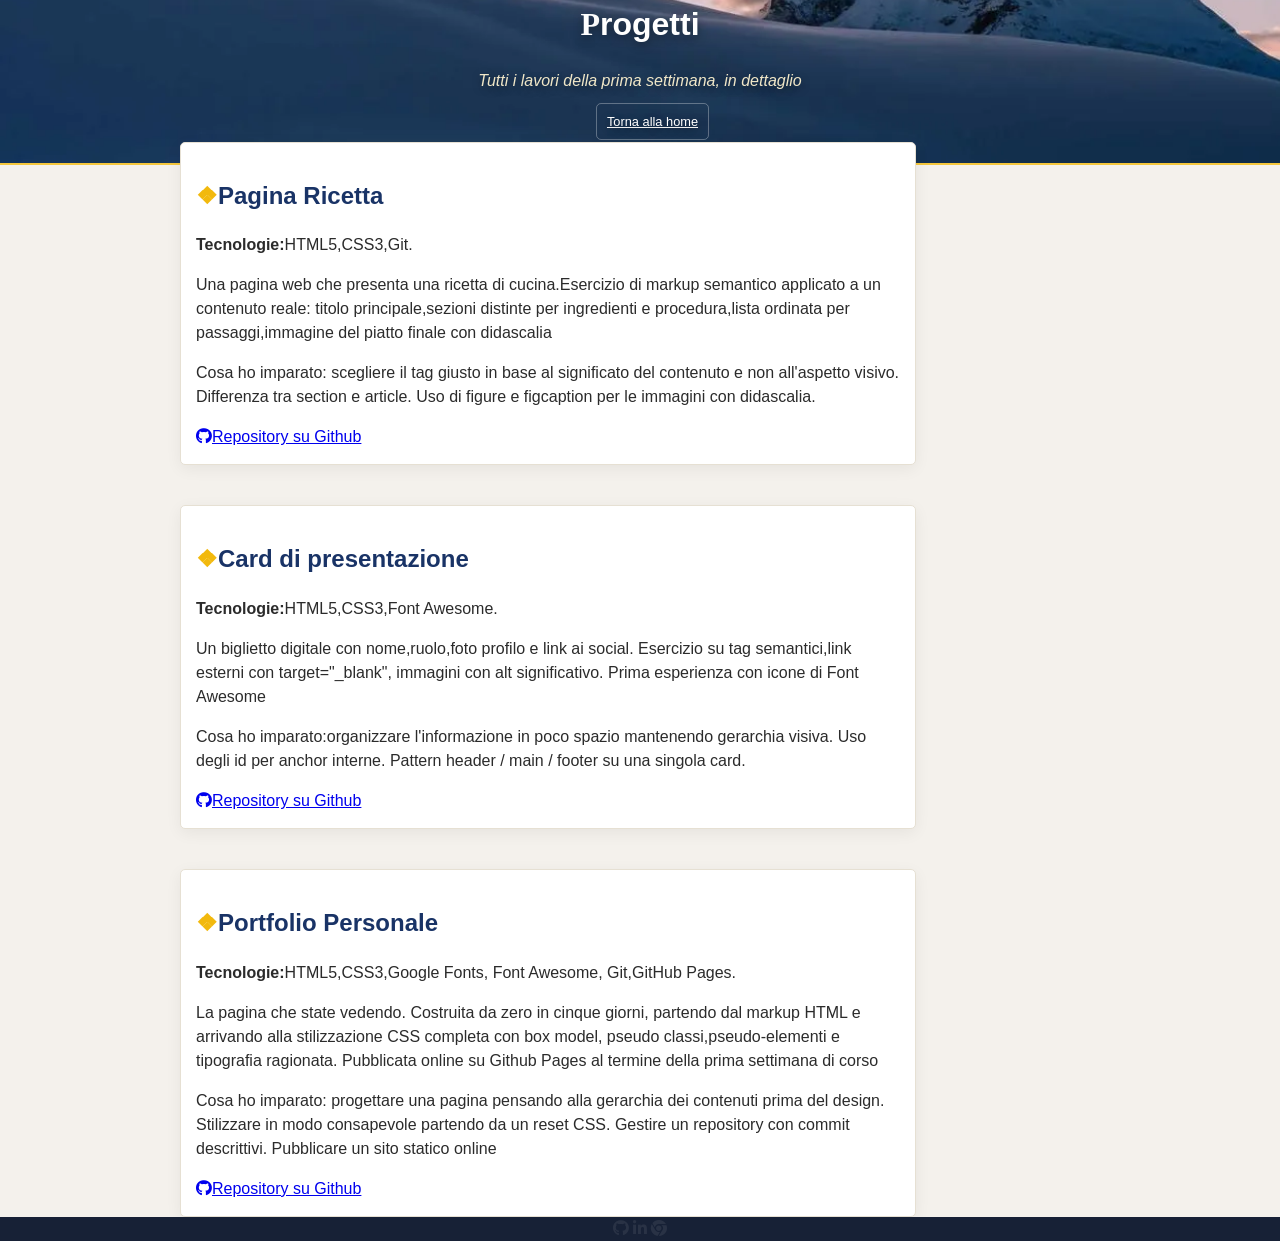
==== progetti.html @ 04b619a8 "feat/projects-page-added" ====
<!doctype html>
<html lang="it">
  <head>
    <meta charset="UTF-8" />
    <meta name="viewport" content="width=device-width, initial-scale=1.0" />
    <title>Portfolio Federico Semeraro</title>

    <link
      rel="stylesheet"
      href="https://fonts.googleapis.com/css2?family=Material+Symbols+Outlined"
    />
    <link rel="stylesheet" href="https://cdnjs.cloudflare.com/ajax/libs/font-awesome/6.5.0/css/all.min.css">


    <link rel="stylesheet" type="text/css" href="assets/css/style.css" />
  </head>
  <body>
    <header>
      <h1>Progetti</h1>
      <p>
        Tutti i lavori della prima settimana, in dettaglio
      </p>
      <nav>
        <ul>
          <li><a href="index.html">Torna alla home</a></li>
        </ul>
      </nav>
    </header>
    <main>
      <!-- Prima section  -->
      <section id="intro-section">
        <h2>Pagina Ricetta</h2>
        <p><b>Tecnologie:</b>HTML5,CSS3,Git.</p>
        <p>
          Una pagina web che presenta una ricetta di cucina.Esercizio di markup semantico
          applicato a un contenuto reale: titolo principale,sezioni distinte per ingredienti
          e procedura,lista ordinata per passaggi,immagine del piatto finale con didascalia
        </p>
        <p>
          Cosa ho imparato: scegliere il tag giusto in base al significato del contenuto e non all'aspetto
          visivo. Differenza tra section e article. Uso di figure e figcaption per le immagini con didascalia.
        </p>
        <a href="https://github.com/federicosemeraro16-eng" target="_blank"><i class="fa-brands fa-github"></i>Repository su Github</a>
      </section>

      <!-- Seconda section  -->
      <section>
        <h2>Card di presentazione</h2>
        <p><b>Tecnologie:</b>HTML5,CSS3,Font Awesome.</p>
        <p>
          Un biglietto digitale con nome,ruolo,foto profilo e link ai social. Esercizio su tag semantici,link esterni con
          target="_blank", immagini con alt significativo. Prima esperienza con icone di Font Awesome
        </p>
        <p>
          Cosa ho imparato:organizzare l'informazione in poco spazio mantenendo gerarchia visiva. Uso degli id per anchor interne.
          Pattern header / main / footer su una singola card.
        </p>
        <a href="https://github.com/federicosemeraro16-eng" target="_blank"><i class="fa-brands fa-github"></i>Repository su Github</a>
      </section>
      <!-- section terza -->
       <section>
      <h2>Portfolio Personale</h2>
        <p><b>Tecnologie:</b>HTML5,CSS3,Google Fonts, Font Awesome, Git,GitHub Pages.</p>
        <p>
          La pagina che state vedendo. Costruita da zero in cinque giorni, partendo dal markup HTML e arrivando alla stilizzazione CSS
          completa con box model, pseudo classi,pseudo-elementi e tipografia ragionata.
          Pubblicata online su Github Pages al termine della prima settimana di corso
        </p>
        <p>
          Cosa ho imparato: progettare una pagina pensando alla gerarchia dei contenuti prima del design.
          Stilizzare in modo consapevole partendo da un reset CSS. Gestire un repository con commit descrittivi. Pubblicare un sito statico
          online
        </p>
        <a href="https://github.com/federicosemeraro16-eng" target="_blank"><i class="fa-brands fa-github"></i>Repository su Github</a>
        </section>
      
    </main>
    <footer>
      <i class="fa-brands fa-github"></i>
      <i class="fa-brands fa-linkedin-in"></i>
      <i class="fa-thin fa-envelope"></i>
      <i class="fa-brands fa-chrome"></i>
    </footer>
    
  </body>
</html>
---- assets/css/style.css ----
/* direttive css */
@font-face {
  font-family: 'Playfair Display';
  font-style: normal;
  font-weight: 700;
  font-display: swap;
  src: url(https://fonts.gstatic.com/s/playfairdisplay/v40/nuFiD-vYSZviVYUb_rj3ij__anPXDTLYgFE_.woff2) format('woff2');
  unicode-range: U+0100-02BA, U+02BD-02C5, U+02C7-02CC, U+02CE-02D7, U+02DD-02FF, U+0304, U+0308, U+0329, U+1D00-1DBF, U+1E00-1E9F, U+1EF2-1EFF, U+2020, U+20A0-20AB, U+20AD-20C4, U+2113, U+2C60-2C7F, U+A720-A7FF;
}



/* reset della pagina totale */


*,
*::after,
*::before{
  box-sizing: border-box;
}

html,
body{
  margin: 0;
  padding: 0;
   font-family: 'Inter', Arial, sans-serif;
   font-size: 1rem;
   line-height: 1.5;
   color: #2b2b2b;
   background-color: #f4f1ec;
}

h2{
  color: hsl(220, 60%, 25%);
}


/* header style */
header{
  text-align: center;
  color: #fff;
  width: 100%;
  background-image: url('../immagini/header-bg.webp');
  background-position: center;
  background-position-y:bottom ;
  background-size: cover;
  background-repeat: no-repeat;
  height: 40%;
  border-bottom: 2px solid  hsl(45, 90%, 60%);
  text-shadow: 0 3px 10px rgba(0, 0, 0, 0.4);
}

h1{
  margin-top: 0;
}

header p{
  font-style: italic;
  color: #f0e7c8;
}

nav ul li {
  list-style-type: none;
  display: inline-block;
  margin-right: 15px;
  margin-bottom: 15px;
  font-size: 0.8rem;
}

nav ul li a{
  border:1px solid rgba(255, 255, 255, 0.3);
  color: #fff;
  padding: 10px;
  border-radius: 5px;
}


main{
  width: 100%;
  max-width: 920px;
  margin: 0 auto;
  
}

/* section generali */

section{
  margin-top: 40px;
  background-color: #fff;
  width: 80%;
  
  border: 1px solid #e6e0d3;
  border-radius: 5px;
  padding: 15px;
  box-shadow: 0 4px 16px rgba(0, 0, 0, 0.06);
}


/* DETTAGLI SECTION */

section img{
  width: 150px;
  border-radius: 50%;
  border: 5px solid hsl(45, 90%, 60%);
  float: left;
  margin-right: 15px;
}

/* section intro class */

#intro-section{
  margin-top: -23px;
}


section table{
  width: 90%;
  margin: 0 auto;
  font-size: 0.8rem;
}

table{
  border: 1px solid #ece6d8;
}

table thead tr th{
  color: hsl(220, 60%, 25%);
  background-color: #e6e0d3;
}

table caption{
  color:hsl(220, 30%, 40%);
  text-align: start;
}

section table tbody td,
section table thead th{
  width: 30%;
}
section table tbody td p{
  display: inline;
}


.row-table-title{
  font-weight: 600;
}

.raw-table-subtitle{
  font-size:0.6rem;
  font-style: italic;
  color: #2b2b2b;
}

.progress-bar{
  width: 100%;
  height: 12px;
  background: linear-gradient(90deg, hsl(45, 90%, 60%));
  border-radius: 6px;
  box-shadow: 0 0 6px hsl(45, 100%, 60%);;

}

section table thead{
  background-color: #2b2b2b;
}

/* sezione esperienze */

#esperienze table{
  width: 100%;
}

/* sezione progetti */

#progetti .card{
  margin-bottom: 30px;
}


#progetti div{
  margin-top: 50x;
  text-align: end;
  width: 100%;
}

#progetti a{
  text-decoration: underline;
  color: #1f3d7a;
}

/* sezione contatti */


#contatti form select,
#contatti form input,
#contatti form textarea{
  width: 100%;
  border:1px solid #d6cfbf;
  border-radius: 5px;
  height: 30px;
}

#contatti form #acceptTerms{
  width: 20%;
  height: 10px;
}

#contatti button{
  width: 100px;
  height: 30px;
  background-color: hsl(220, 60%, 30%);
  color: #fff;
  box-shadow: 0 2px 4px rgba(0, 0, 0, 0.1);
  border-radius: 5px;
}

footer{
  background-color: hsl(220, 40%, 15%);
  width: 100%;
  text-align: center;
}

footer i{
  color: rgba(255, 255, 255, 0.08);
}

/* pseudoelementi */

h1::first-letter,
h2::first-letter,
h3::first-letter{
  font-family: 'Playfair Display', Georgia, serif;
}

.chi-sono > p:first-of-type::first-letter {
  font-size: 3rem;
  color: #1f3d7a;
  font-weight: 800;
}

h2::before{
  content:'\2756';
  color: hsl(45, 90%, 50%);
}

#progetti .card:nth-child(odd){
  border-left: 2px solid hsl(220, 60%, 30%);
}

#progetti .card:nth-child(even){
  border-left: 2px solid hsl(45, 90%, 50%);
}

#progetti .card:first-of-type h3::after {
  content: '🆕';
}


/* effetti */

nav ul li a:hover{
  color: hsl(220, 60%, 20%);
  background-color: hsl(45, 90%, 60%);
}

#contatti form button:hover{
  box-shadow: 0 4px 10px rgba(0, 0, 0, 0.18);
  background-color: hsl(220, 60%, 45%);
  
}

footer i:hover{
  background-color:hsl(45, 90%, 60%);
  color: hsl(220, 60%, 20%);
}
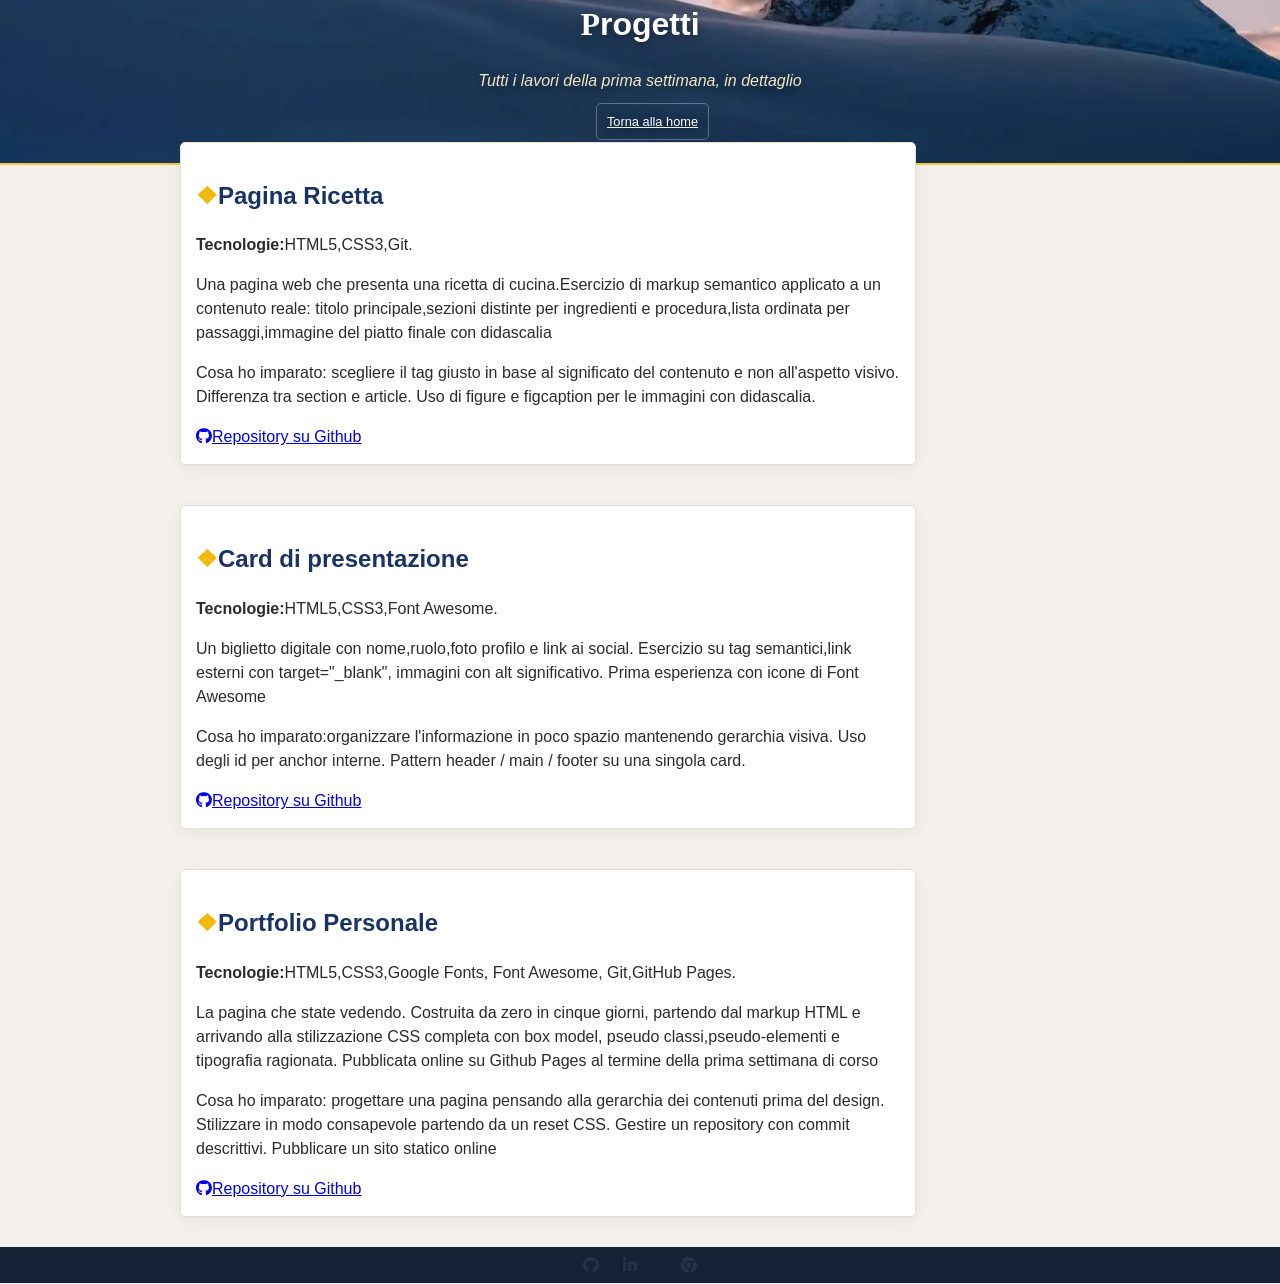
==== commit d8e4e953: "fix/footer-link" ====
--- a/progetti.html
+++ b/progetti.html
@@ -76,8 +76,8 @@
       
     </main>
     <footer>
-      <i class="fa-brands fa-github"></i>
-      <i class="fa-brands fa-linkedin-in"></i>
+      <a href="https://github.com/federicosemeraro16-eng" target="_blank"><i class="fa-brands fa-github"></i></a>
+      <a href="www.linkedin.com/in/federico-semeraro-785289113" target="_blank"><i class="fa-brands fa-linkedin-in"></i></a>
       <i class="fa-thin fa-envelope"></i>
       <i class="fa-brands fa-chrome"></i>
     </footer>
--- a/assets/css/style.css
+++ b/assets/css/style.css
@@ -216,6 +216,7 @@
 }
 
 footer{
+  margin-top: 30px;
   background-color: hsl(220, 40%, 15%);
   width: 100%;
   text-align: center;
@@ -223,6 +224,8 @@
 
 footer i{
   color: rgba(255, 255, 255, 0.08);
+  padding: 10px;
+  border-radius: 50px;
 }
 
 /* pseudoelementi */
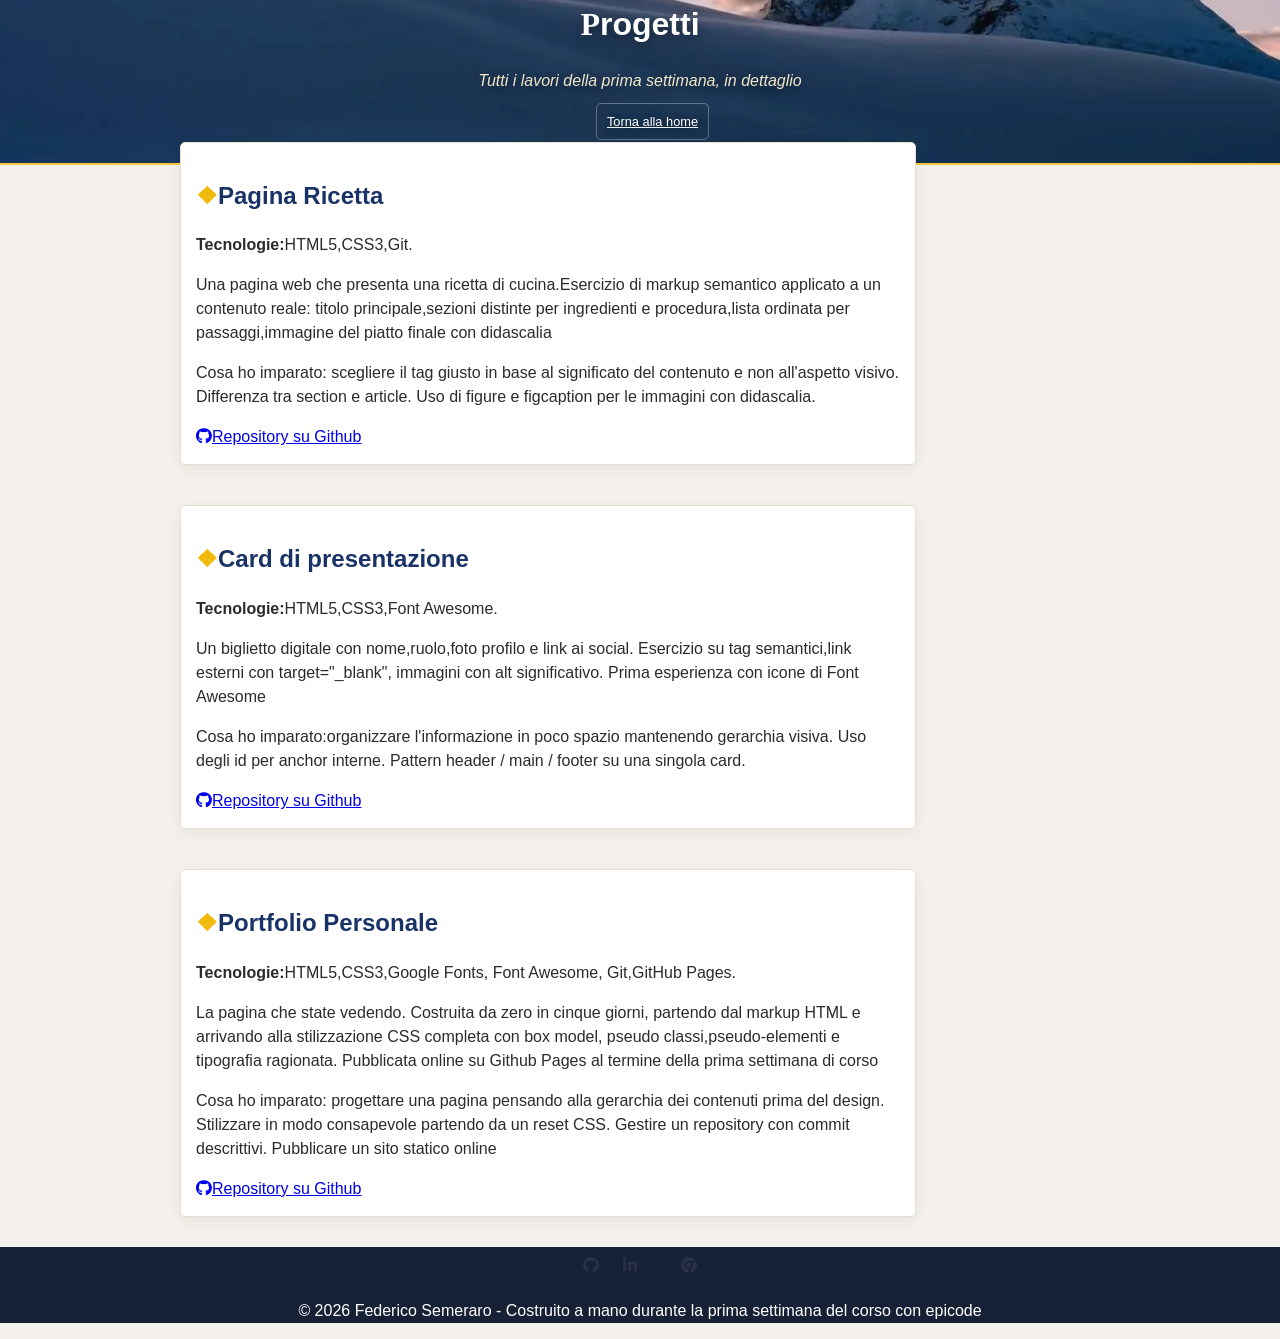
==== commit 741cca98: "feat/added-p-footer" ====
--- a/progetti.html
+++ b/progetti.html
@@ -80,6 +80,7 @@
       <a href="www.linkedin.com/in/federico-semeraro-785289113" target="_blank"><i class="fa-brands fa-linkedin-in"></i></a>
       <i class="fa-thin fa-envelope"></i>
       <i class="fa-brands fa-chrome"></i>
+      <p>&copy; 2026 Federico Semeraro - Costruito a mano durante la prima settimana del corso con epicode</p>
     </footer>
     
   </body>
--- a/assets/css/style.css
+++ b/assets/css/style.css
@@ -222,6 +222,10 @@
   text-align: center;
 }
 
+footer p{
+  color: #fff;
+}
+
 footer i{
   color: rgba(255, 255, 255, 0.08);
   padding: 10px;
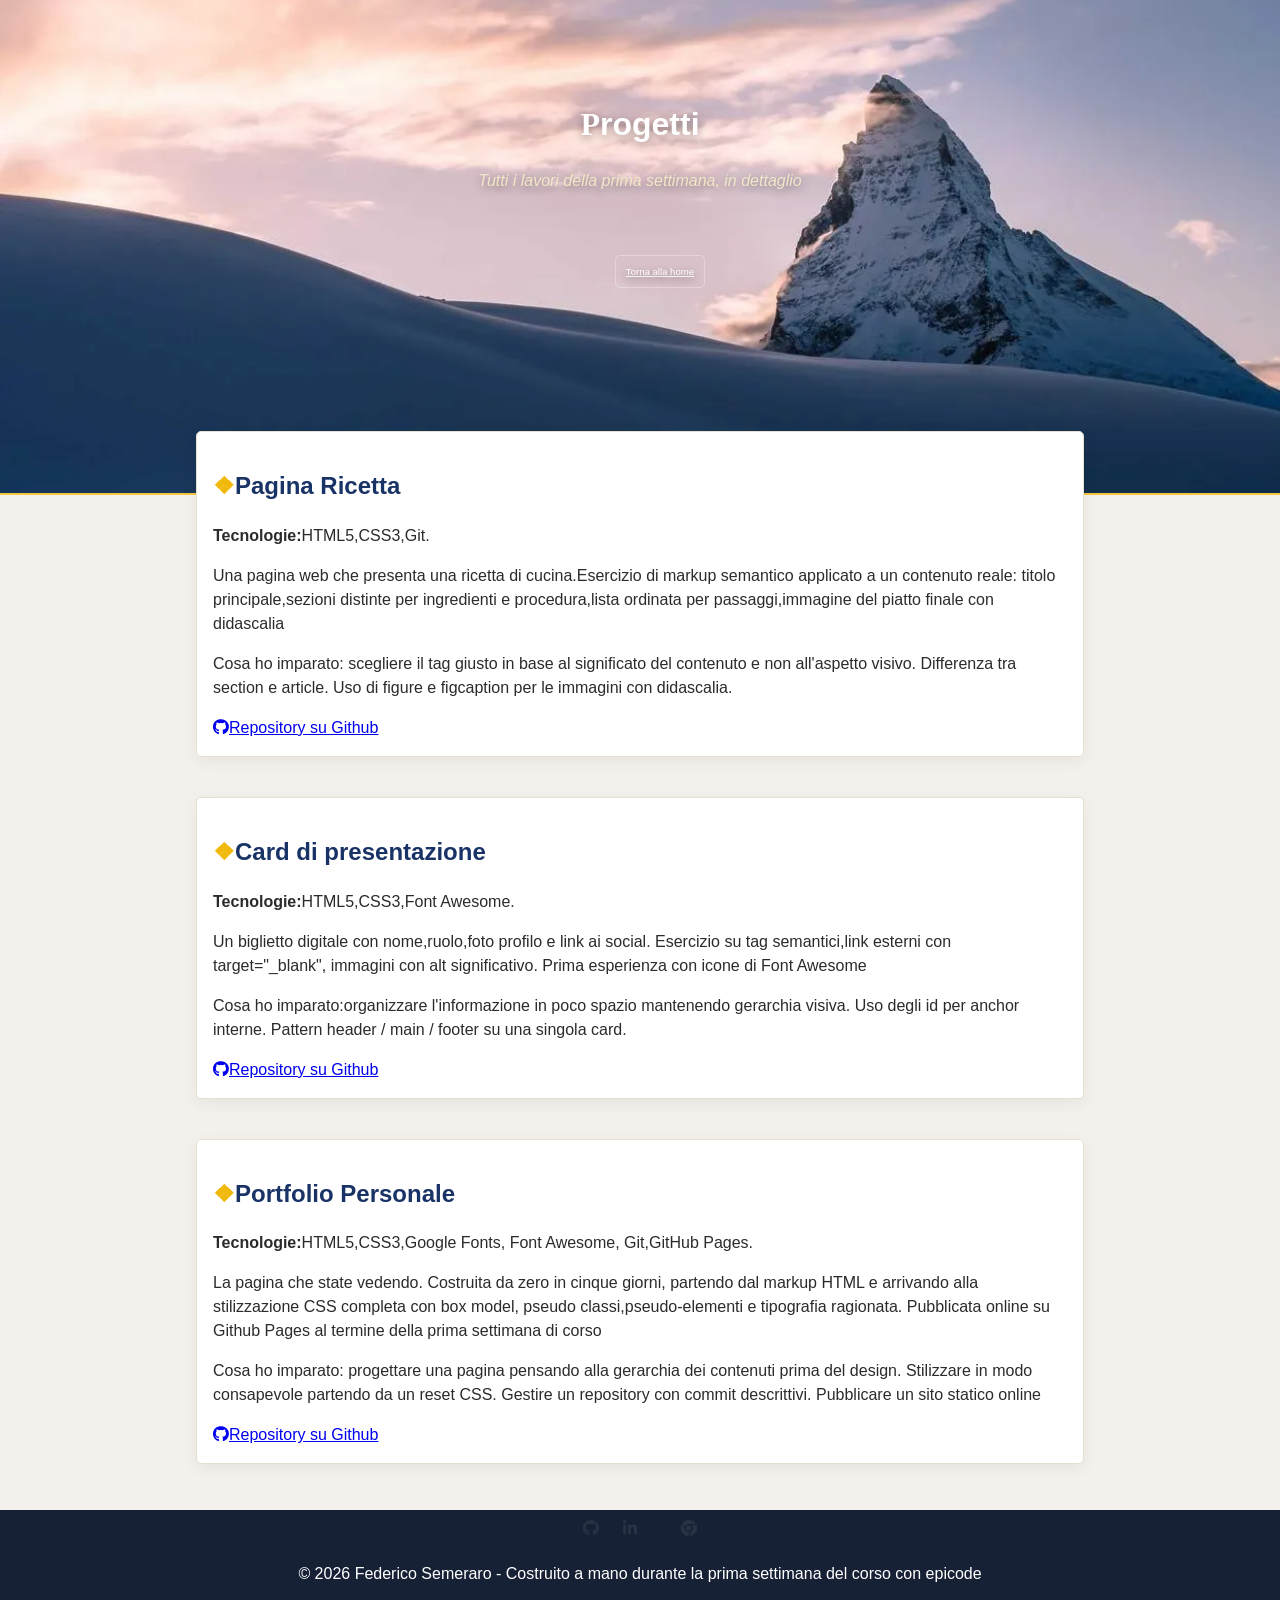
==== commit b8e80b5b: "feat/add-media-queries-for-responsive" ====
--- a/progetti.html
+++ b/progetti.html
@@ -1,87 +1,87 @@
-<!doctype html>
-<html lang="it">
-  <head>
-    <meta charset="UTF-8" />
-    <meta name="viewport" content="width=device-width, initial-scale=1.0" />
-    <title>Portfolio Federico Semeraro</title>
-
-    <link
-      rel="stylesheet"
-      href="https://fonts.googleapis.com/css2?family=Material+Symbols+Outlined"
-    />
-    <link rel="stylesheet" href="https://cdnjs.cloudflare.com/ajax/libs/font-awesome/6.5.0/css/all.min.css">
-
-
-    <link rel="stylesheet" type="text/css" href="assets/css/style.css" />
-  </head>
-  <body>
-    <header>
-      <h1>Progetti</h1>
-      <p>
-        Tutti i lavori della prima settimana, in dettaglio
-      </p>
-      <nav>
-        <ul>
-          <li><a href="index.html">Torna alla home</a></li>
-        </ul>
-      </nav>
-    </header>
-    <main>
-      <!-- Prima section  -->
-      <section id="intro-section">
-        <h2>Pagina Ricetta</h2>
-        <p><b>Tecnologie:</b>HTML5,CSS3,Git.</p>
-        <p>
-          Una pagina web che presenta una ricetta di cucina.Esercizio di markup semantico
-          applicato a un contenuto reale: titolo principale,sezioni distinte per ingredienti
-          e procedura,lista ordinata per passaggi,immagine del piatto finale con didascalia
-        </p>
-        <p>
-          Cosa ho imparato: scegliere il tag giusto in base al significato del contenuto e non all'aspetto
-          visivo. Differenza tra section e article. Uso di figure e figcaption per le immagini con didascalia.
-        </p>
-        <a href="https://github.com/federicosemeraro16-eng" target="_blank"><i class="fa-brands fa-github"></i>Repository su Github</a>
-      </section>
-
-      <!-- Seconda section  -->
-      <section>
-        <h2>Card di presentazione</h2>
-        <p><b>Tecnologie:</b>HTML5,CSS3,Font Awesome.</p>
-        <p>
-          Un biglietto digitale con nome,ruolo,foto profilo e link ai social. Esercizio su tag semantici,link esterni con
-          target="_blank", immagini con alt significativo. Prima esperienza con icone di Font Awesome
-        </p>
-        <p>
-          Cosa ho imparato:organizzare l'informazione in poco spazio mantenendo gerarchia visiva. Uso degli id per anchor interne.
-          Pattern header / main / footer su una singola card.
-        </p>
-        <a href="https://github.com/federicosemeraro16-eng" target="_blank"><i class="fa-brands fa-github"></i>Repository su Github</a>
-      </section>
-      <!-- section terza -->
-       <section>
-      <h2>Portfolio Personale</h2>
-        <p><b>Tecnologie:</b>HTML5,CSS3,Google Fonts, Font Awesome, Git,GitHub Pages.</p>
-        <p>
-          La pagina che state vedendo. Costruita da zero in cinque giorni, partendo dal markup HTML e arrivando alla stilizzazione CSS
-          completa con box model, pseudo classi,pseudo-elementi e tipografia ragionata.
-          Pubblicata online su Github Pages al termine della prima settimana di corso
-        </p>
-        <p>
-          Cosa ho imparato: progettare una pagina pensando alla gerarchia dei contenuti prima del design.
-          Stilizzare in modo consapevole partendo da un reset CSS. Gestire un repository con commit descrittivi. Pubblicare un sito statico
-          online
-        </p>
-        <a href="https://github.com/federicosemeraro16-eng" target="_blank"><i class="fa-brands fa-github"></i>Repository su Github</a>
-        </section>
-      
-    </main>
-    <footer>
-      <a href="https://github.com/federicosemeraro16-eng" target="_blank"><i class="fa-brands fa-github"></i></a>
-      <a href="www.linkedin.com/in/federico-semeraro-785289113" target="_blank"><i class="fa-brands fa-linkedin-in"></i></a>
-      <i class="fa-thin fa-envelope"></i>
-      <i class="fa-brands fa-chrome"></i>
-      <p>&copy; 2026 Federico Semeraro - Costruito a mano durante la prima settimana del corso con epicode</p>
-    </footer>
-    
-  </body>
-</html>
+<!doctype html>
+<html lang="it">
+  <head>
+    <meta charset="UTF-8" />
+    <meta name="viewport" content="width=device-width, initial-scale=1.0" />
+    <title>Portfolio Federico Semeraro</title>
+
+    <link
+      rel="stylesheet"
+      href="https://fonts.googleapis.com/css2?family=Material+Symbols+Outlined"
+    />
+    <link rel="stylesheet" href="https://cdnjs.cloudflare.com/ajax/libs/font-awesome/6.5.0/css/all.min.css">
+
+
+    <link rel="stylesheet" type="text/css" href="assets/css/style.css" />
+  </head>
+  <body>
+    <header>
+      <h1>Progetti</h1>
+      <p>
+        Tutti i lavori della prima settimana, in dettaglio
+      </p>
+      <nav>
+        <ul>
+          <li><a href="index.html">Torna alla home</a></li>
+        </ul>
+      </nav>
+    </header>
+    <main>
+      <!-- Prima section  -->
+      <section id="intro-section">
+        <h2>Pagina Ricetta</h2>
+        <p><b>Tecnologie:</b>HTML5,CSS3,Git.</p>
+        <p>
+          Una pagina web che presenta una ricetta di cucina.Esercizio di markup semantico
+          applicato a un contenuto reale: titolo principale,sezioni distinte per ingredienti
+          e procedura,lista ordinata per passaggi,immagine del piatto finale con didascalia
+        </p>
+        <p>
+          Cosa ho imparato: scegliere il tag giusto in base al significato del contenuto e non all'aspetto
+          visivo. Differenza tra section e article. Uso di figure e figcaption per le immagini con didascalia.
+        </p>
+        <a href="https://github.com/federicosemeraro16-eng" target="_blank"><i class="fa-brands fa-github"></i>Repository su Github</a>
+      </section>
+
+      <!-- Seconda section  -->
+      <section>
+        <h2>Card di presentazione</h2>
+        <p><b>Tecnologie:</b>HTML5,CSS3,Font Awesome.</p>
+        <p>
+          Un biglietto digitale con nome,ruolo,foto profilo e link ai social. Esercizio su tag semantici,link esterni con
+          target="_blank", immagini con alt significativo. Prima esperienza con icone di Font Awesome
+        </p>
+        <p>
+          Cosa ho imparato:organizzare l'informazione in poco spazio mantenendo gerarchia visiva. Uso degli id per anchor interne.
+          Pattern header / main / footer su una singola card.
+        </p>
+        <a href="https://github.com/federicosemeraro16-eng" target="_blank"><i class="fa-brands fa-github"></i>Repository su Github</a>
+      </section>
+      <!-- section terza -->
+       <section>
+      <h2>Portfolio Personale</h2>
+        <p><b>Tecnologie:</b>HTML5,CSS3,Google Fonts, Font Awesome, Git,GitHub Pages.</p>
+        <p>
+          La pagina che state vedendo. Costruita da zero in cinque giorni, partendo dal markup HTML e arrivando alla stilizzazione CSS
+          completa con box model, pseudo classi,pseudo-elementi e tipografia ragionata.
+          Pubblicata online su Github Pages al termine della prima settimana di corso
+        </p>
+        <p>
+          Cosa ho imparato: progettare una pagina pensando alla gerarchia dei contenuti prima del design.
+          Stilizzare in modo consapevole partendo da un reset CSS. Gestire un repository con commit descrittivi. Pubblicare un sito statico
+          online
+        </p>
+        <a href="https://github.com/federicosemeraro16-eng" target="_blank"><i class="fa-brands fa-github"></i>Repository su Github</a>
+        </section>
+      
+    </main>
+    <footer>
+      <a href="https://github.com/federicosemeraro16-eng" target="_blank"><i class="fa-brands fa-github"></i></a>
+      <a href="https://www.linkedin.com/in/federico-semeraro-785289113" target="_blank"><i class="fa-brands fa-linkedin-in"></i></a>
+      <i class="fa-thin fa-envelope"></i>
+      <i class="fa-brands fa-chrome"></i>
+      <p>&copy; 2026 Federico Semeraro - Costruito a mano durante la prima settimana del corso con epicode</p>
+    </footer>
+    
+  </body>
+</html>
--- a/assets/css/style.css
+++ b/assets/css/style.css
@@ -1,285 +1,382 @@
-/* direttive css */
-@font-face {
-  font-family: 'Playfair Display';
-  font-style: normal;
-  font-weight: 700;
-  font-display: swap;
-  src: url(https://fonts.gstatic.com/s/playfairdisplay/v40/nuFiD-vYSZviVYUb_rj3ij__anPXDTLYgFE_.woff2) format('woff2');
-  unicode-range: U+0100-02BA, U+02BD-02C5, U+02C7-02CC, U+02CE-02D7, U+02DD-02FF, U+0304, U+0308, U+0329, U+1D00-1DBF, U+1E00-1E9F, U+1EF2-1EFF, U+2020, U+20A0-20AB, U+20AD-20C4, U+2113, U+2C60-2C7F, U+A720-A7FF;
-}
-
-
-
-/* reset della pagina totale */
-
-
-*,
-*::after,
-*::before{
-  box-sizing: border-box;
-}
-
-html,
-body{
-  margin: 0;
-  padding: 0;
-   font-family: 'Inter', Arial, sans-serif;
-   font-size: 1rem;
-   line-height: 1.5;
-   color: #2b2b2b;
-   background-color: #f4f1ec;
-}
-
-h2{
-  color: hsl(220, 60%, 25%);
-}
-
-
-/* header style */
-header{
-  text-align: center;
-  color: #fff;
-  width: 100%;
-  background-image: url('../immagini/header-bg.webp');
-  background-position: center;
-  background-position-y:bottom ;
-  background-size: cover;
-  background-repeat: no-repeat;
-  height: 40%;
-  border-bottom: 2px solid  hsl(45, 90%, 60%);
-  text-shadow: 0 3px 10px rgba(0, 0, 0, 0.4);
-}
-
-h1{
-  margin-top: 0;
-}
-
-header p{
-  font-style: italic;
-  color: #f0e7c8;
-}
-
-nav ul li {
-  list-style-type: none;
-  display: inline-block;
-  margin-right: 15px;
-  margin-bottom: 15px;
-  font-size: 0.8rem;
-}
-
-nav ul li a{
-  border:1px solid rgba(255, 255, 255, 0.3);
-  color: #fff;
-  padding: 10px;
-  border-radius: 5px;
-}
-
-
-main{
-  width: 100%;
-  max-width: 920px;
-  margin: 0 auto;
-  
-}
-
-/* section generali */
-
-section{
-  margin-top: 40px;
-  background-color: #fff;
-  width: 80%;
-  
-  border: 1px solid #e6e0d3;
-  border-radius: 5px;
-  padding: 15px;
-  box-shadow: 0 4px 16px rgba(0, 0, 0, 0.06);
-}
-
-
-/* DETTAGLI SECTION */
-
-section img{
-  width: 150px;
-  border-radius: 50%;
-  border: 5px solid hsl(45, 90%, 60%);
-  float: left;
-  margin-right: 15px;
-}
-
-/* section intro class */
-
-#intro-section{
-  margin-top: -23px;
-}
-
-
-section table{
-  width: 90%;
-  margin: 0 auto;
-  font-size: 0.8rem;
-}
-
-table{
-  border: 1px solid #ece6d8;
-}
-
-table thead tr th{
-  color: hsl(220, 60%, 25%);
-  background-color: #e6e0d3;
-}
-
-table caption{
-  color:hsl(220, 30%, 40%);
-  text-align: start;
-}
-
-section table tbody td,
-section table thead th{
-  width: 30%;
-}
-section table tbody td p{
-  display: inline;
-}
-
-
-.row-table-title{
-  font-weight: 600;
-}
-
-.raw-table-subtitle{
-  font-size:0.6rem;
-  font-style: italic;
-  color: #2b2b2b;
-}
-
-.progress-bar{
-  width: 100%;
-  height: 12px;
-  background: linear-gradient(90deg, hsl(45, 90%, 60%));
-  border-radius: 6px;
-  box-shadow: 0 0 6px hsl(45, 100%, 60%);;
-
-}
-
-section table thead{
-  background-color: #2b2b2b;
-}
-
-/* sezione esperienze */
-
-#esperienze table{
-  width: 100%;
-}
-
-/* sezione progetti */
-
-#progetti .card{
-  margin-bottom: 30px;
-}
-
-
-#progetti div{
-  margin-top: 50x;
-  text-align: end;
-  width: 100%;
-}
-
-#progetti a{
-  text-decoration: underline;
-  color: #1f3d7a;
-}
-
-/* sezione contatti */
-
-
-#contatti form select,
-#contatti form input,
-#contatti form textarea{
-  width: 100%;
-  border:1px solid #d6cfbf;
-  border-radius: 5px;
-  height: 30px;
-}
-
-#contatti form #acceptTerms{
-  width: 20%;
-  height: 10px;
-}
-
-#contatti button{
-  width: 100px;
-  height: 30px;
-  background-color: hsl(220, 60%, 30%);
-  color: #fff;
-  box-shadow: 0 2px 4px rgba(0, 0, 0, 0.1);
-  border-radius: 5px;
-}
-
-footer{
-  margin-top: 30px;
-  background-color: hsl(220, 40%, 15%);
-  width: 100%;
-  text-align: center;
-}
-
-footer p{
-  color: #fff;
-}
-
-footer i{
-  color: rgba(255, 255, 255, 0.08);
-  padding: 10px;
-  border-radius: 50px;
-}
-
-/* pseudoelementi */
-
-h1::first-letter,
-h2::first-letter,
-h3::first-letter{
-  font-family: 'Playfair Display', Georgia, serif;
-}
-
-.chi-sono > p:first-of-type::first-letter {
-  font-size: 3rem;
-  color: #1f3d7a;
-  font-weight: 800;
-}
-
-h2::before{
-  content:'\2756';
-  color: hsl(45, 90%, 50%);
-}
-
-#progetti .card:nth-child(odd){
-  border-left: 2px solid hsl(220, 60%, 30%);
-}
-
-#progetti .card:nth-child(even){
-  border-left: 2px solid hsl(45, 90%, 50%);
-}
-
-#progetti .card:first-of-type h3::after {
-  content: '🆕';
-}
-
-
-/* effetti */
-
-nav ul li a:hover{
-  color: hsl(220, 60%, 20%);
-  background-color: hsl(45, 90%, 60%);
-}
-
-#contatti form button:hover{
-  box-shadow: 0 4px 10px rgba(0, 0, 0, 0.18);
-  background-color: hsl(220, 60%, 45%);
-  
-}
-
-footer i:hover{
-  background-color:hsl(45, 90%, 60%);
-  color: hsl(220, 60%, 20%);
-}
-
-
+/* direttive css */
+@font-face {
+  font-family: 'Playfair Display';
+  font-style: normal;
+  font-weight: 700;
+  font-display: swap;
+  src: url(https://fonts.gstatic.com/s/playfairdisplay/v40/nuFiD-vYSZviVYUb_rj3ij__anPXDTLYgFE_.woff2) format('woff2');
+  unicode-range: U+0100-02BA, U+02BD-02C5, U+02C7-02CC, U+02CE-02D7, U+02DD-02FF, U+0304, U+0308, U+0329, U+1D00-1DBF, U+1E00-1E9F, U+1EF2-1EFF, U+2020, U+20A0-20AB, U+20AD-20C4, U+2113, U+2C60-2C7F, U+A720-A7FF;
+}
+
+
+
+/* reset della pagina totale */
+
+
+*,
+*::after,
+*::before {
+  box-sizing: border-box;
+}
+
+html,
+body {
+  margin: 0;
+  padding: 0;
+  font-family: 'Inter', Arial, sans-serif;
+  font-size: 1rem;
+  line-height: 1.5;
+  color: #2b2b2b;
+  background-color: #f4f1ec;
+}
+
+h2 {
+  color: hsl(220, 60%, 25%);
+}
+
+
+/* header style */
+header {
+  text-align: center;
+  color: #fff;
+  width: 100%;
+  background-image: url('../immagini/header-bg.webp');
+  background-position: center;
+  background-position-y: bottom;
+  background-size: cover;
+  background-repeat: no-repeat;
+  height: 55vh;
+  border-bottom: 2px solid hsl(45, 90%, 60%);
+  text-shadow: 0 3px 10px rgba(0, 0, 0, 0.4);
+}
+
+h1 {
+  margin-top: 0;
+  padding-top: 40px;
+}
+
+header p {
+  font-style: italic;
+  color: #f0e7c8;
+}
+
+nav {
+  width: 100%;
+  margin: 0 auto;
+}
+
+nav ul {
+  margin-top: 65px;
+  text-align: center;
+}
+
+nav ul li {
+  list-style-type: none;
+  display: inline;
+  margin-bottom: 15px;
+  font-size: 0.4em;
+}
+
+nav ul li a {
+  border: 1px solid rgba(255, 255, 255, 0.3);
+  color: #fff;
+  padding: 10px;
+  border-radius: 5px;
+}
+
+button i,
+nav ul li i {
+  margin-right: 10px;
+}
+
+
+main {
+  padding: 16px;
+  width: 100%;
+  max-width: 920px;
+  margin: 0 auto;
+
+}
+
+/* section generali */
+
+section {
+  margin-top: 40px;
+  background-color: #fff;
+  width: 100%;
+
+  border: 1px solid #e6e0d3;
+  border-radius: 5px;
+  padding: 16px;
+  box-shadow: 0 4px 16px rgba(0, 0, 0, 0.06);
+}
+
+
+/* DETTAGLI SECTION */
+
+section img {
+
+  border-radius: 50%;
+  border: 5px solid hsl(45, 90%, 60%);
+  /* float: left; */
+  margin-right: 15px;
+  max-width: 30%;
+  height: auto;
+
+}
+
+.img-container {
+  width: 100%;
+  text-align: center;
+  max-width: 576px;
+}
+
+/* section intro class */
+
+#intro-section {
+  margin-top: -80px;
+}
+
+
+section table {
+  width: 100%;
+  min-width: 300px;
+  margin: 0 auto;
+  font-size: 0.8rem;
+}
+
+.table-wrapper {
+  width: 100%;
+  overflow-x: auto;
+}
+
+table {
+  border: 1px solid #ece6d8;
+}
+
+table thead tr th {
+  color: hsl(220, 60%, 25%);
+  background-color: #e6e0d3;
+}
+
+table caption {
+  color: hsl(220, 30%, 40%);
+  text-align: start;
+}
+
+section table tbody td,
+section table thead th {
+  width: 30%;
+}
+
+section table tbody td p {
+  display: inline;
+}
+
+
+.row-table-title {
+  font-weight: 600;
+}
+
+.raw-table-subtitle {
+  font-size: 0.6rem;
+  font-style: italic;
+  color: #2b2b2b;
+}
+
+.progress-bar {
+  width: 100%;
+  height: 12px;
+  background: linear-gradient(90deg, hsl(45, 90%, 60%));
+  border-radius: 6px;
+  box-shadow: 0 0 6px hsl(45, 100%, 60%);
+
+}
+
+#middle-progress {
+
+  width: 70%;
+  height: 12px;
+  background: linear-gradient(90deg, hsl(45, 90%, 60%));
+  border-radius: 6px;
+  box-shadow: 0 0 6px hsl(45, 100%, 60%);
+  ;
+}
+
+section table thead {
+  background-color: #2b2b2b;
+}
+
+/* sezione esperienze */
+
+#esperienze table {
+  width: 100%;
+}
+
+/* sezione progetti */
+
+#progetti .card {
+  margin-bottom: 30px;
+}
+
+
+#progetti div {
+  margin-top: 50x;
+  text-align: end;
+  width: 100%;
+}
+
+#progetti a {
+  text-decoration: underline;
+  color: #1f3d7a;
+}
+
+/* sezione contatti */
+
+
+#contatti form select,
+#contatti form input,
+#contatti form textarea {
+  width: 100%;
+  border: 1px solid #d6cfbf;
+  border-radius: 5px;
+  height: 30px;
+  font-size: 16px;
+}
+
+#contatti label {
+  font-size: 1rem;
+
+}
+
+#contatti form textarea {
+  height: 150px;
+}
+
+#contatti form #acceptTerms {
+  width: auto;
+  height: 10px;
+}
+
+#contatti button {
+  width: 100%;
+  height: 35px;
+  background-color: hsl(220, 60%, 30%);
+  color: #fff;
+  box-shadow: 0 2px 4px rgba(0, 0, 0, 0.1);
+  border-radius: 5px;
+}
+
+footer {
+  margin-top: 30px;
+  background-color: hsl(220, 40%, 15%);
+  width: 100%;
+  height: 20vh;
+  text-align: center;
+}
+
+footer p {
+  color: #fff;
+}
+
+footer i {
+  color: rgba(255, 255, 255, 0.08);
+  padding: 10px;
+  border-radius: 50px;
+}
+
+/* pseudoelementi */
+
+h1::first-letter,
+h2::first-letter,
+h3::first-letter {
+  font-family: 'Playfair Display', Georgia, serif;
+}
+
+
+
+h2::before {
+  content: '\2756';
+  color: hsl(45, 90%, 50%);
+}
+
+#progetti .card:nth-child(odd) {
+  border-left: 4px solid hsl(220, 60%, 30%);
+}
+
+#progetti .card:nth-child(even) {
+  border-left: 4px solid hsl(45, 90%, 50%);
+}
+
+#progetti .card:first-of-type h3::after {
+  content: '🆕';
+}
+
+
+/* effetti */
+
+nav ul li a:hover {
+  color: hsl(220, 60%, 20%);
+  background-color: hsl(45, 90%, 60%);
+}
+
+#contatti form button:hover {
+  box-shadow: 0 4px 10px rgba(0, 0, 0, 0.18);
+  background-color: hsl(220, 60%, 45%);
+
+}
+
+footer i:hover {
+  background-color: hsl(45, 90%, 60%);
+  color: hsl(220, 60%, 20%);
+}
+
+
+@media screen and (min-width:768px) {
+
+  header {
+    padding: 60px 20px 40px;
+  }
+
+  nav ul li{
+    font-size: 0.6rem;
+    margin:0 10px;
+  }
+
+  #contatti form select,
+  #contatti form input,
+  #contatti form textarea {
+    width: 60%;
+  }
+
+  #contatti button{
+    width: 30%;
+  }
+
+  section img {
+    float: left;
+  }
+
+  .chi-sono>p:first-of-type::first-letter {
+    font-size: 3rem;
+    color: #1f3d7a;
+    font-weight: 800;
+    display: block;
+  }
+
+
+}
+
+@media screen and (min-width:1200){
+
+  h1{
+    font-size: 2.5rem;
+  }
+
+  h2{
+    font-size: 2rem;
+  }
+
+ 
+  
+}
